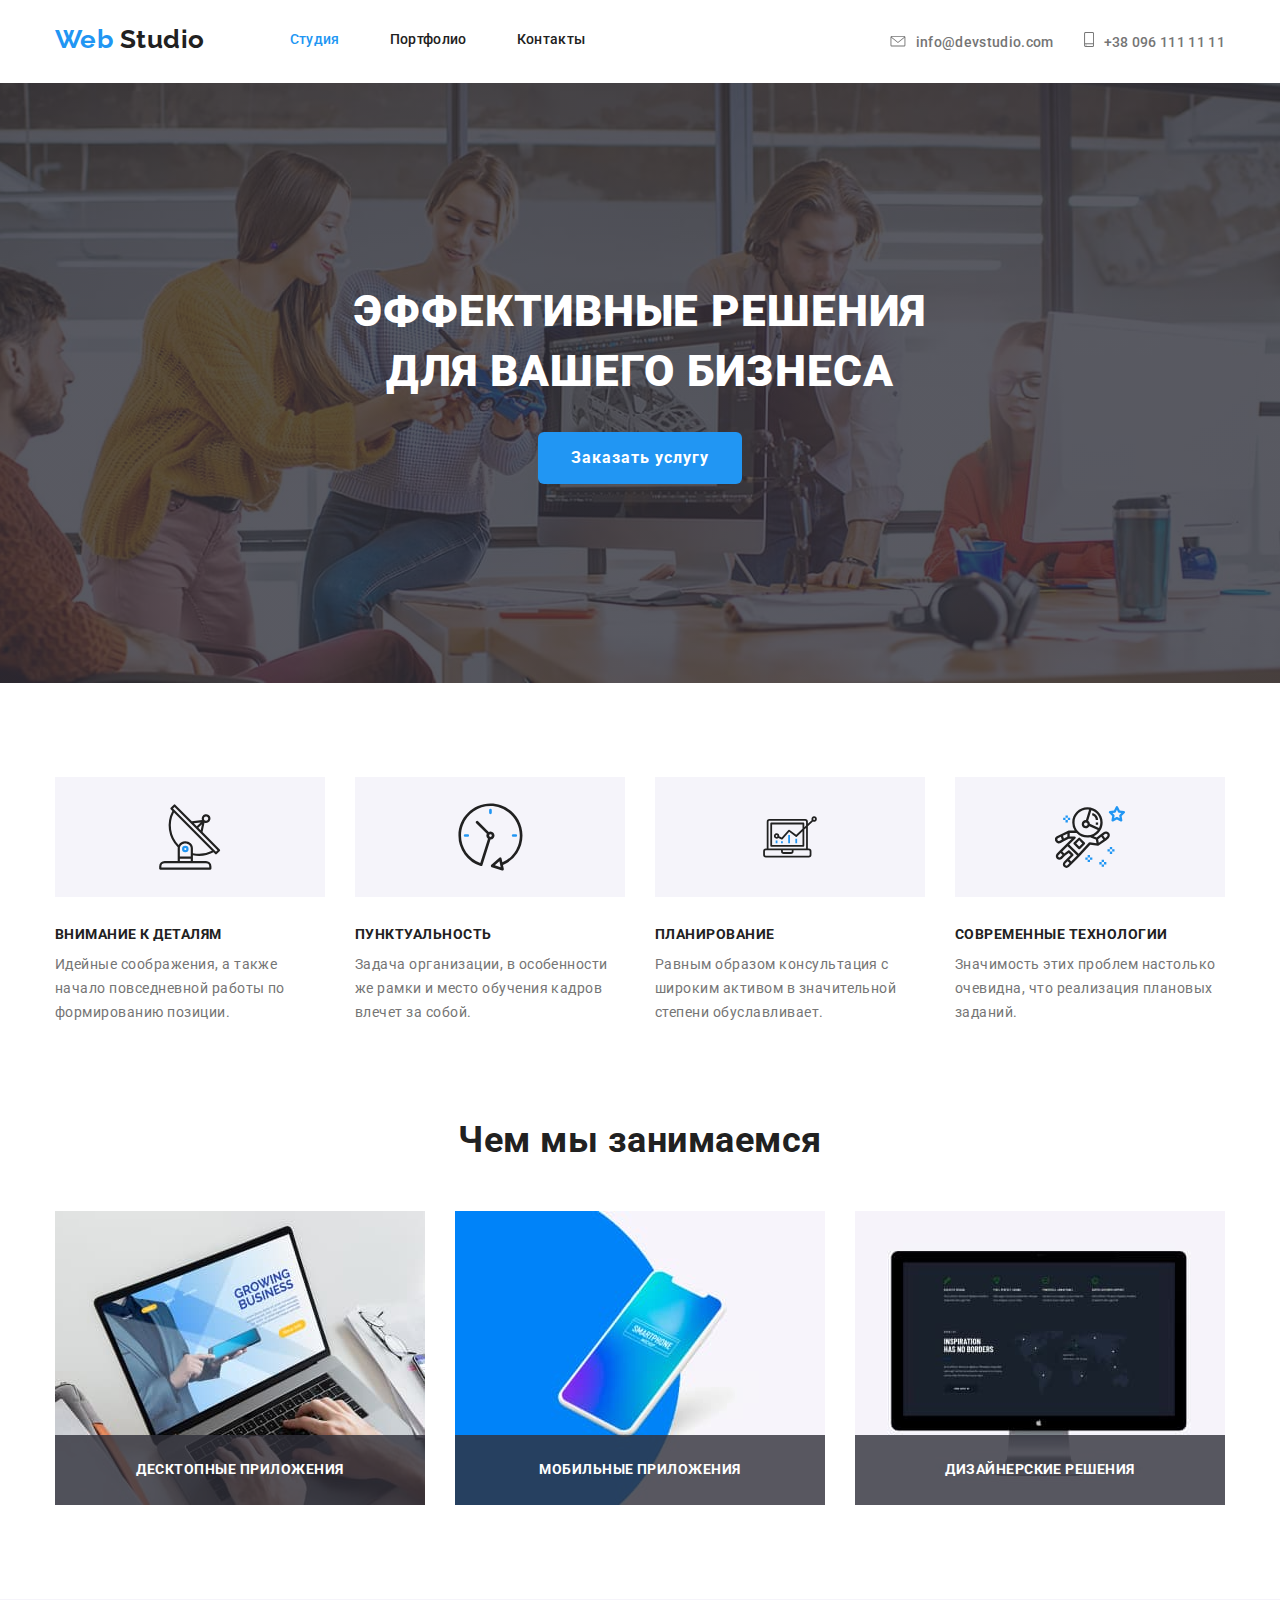
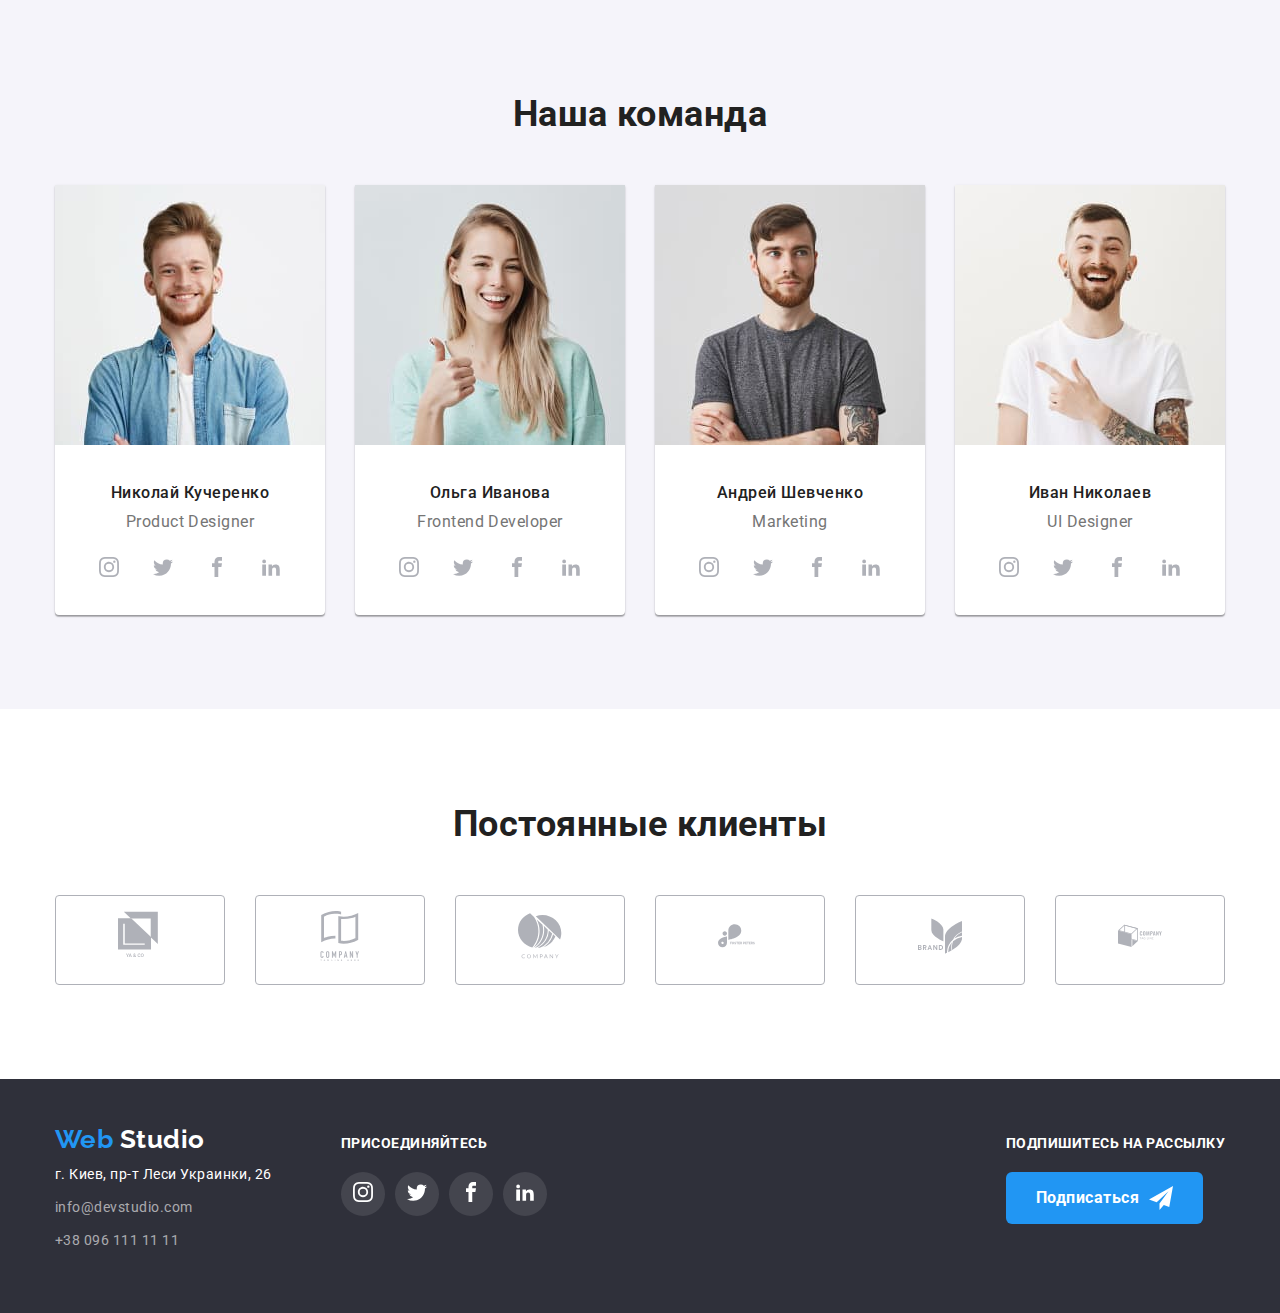
==== index.html @ 6abf18a4 "Ховеры без задержек, иконки еще не исправлены" ====
<!DOCTYPE html>
<html lang="ru">
  <head>
    <meta charset="UTF-8" />
    <meta name="viewport" content="width=device-width, initial-scale=1.0" />
    <title>Web Studio</title>
    <link
      href="https://fonts.googleapis.com/css2?family=Raleway:wght@700&family=Roboto:wght@400;500;700;900&display=swap"
      rel="stylesheet"
    />
    <link rel="stylesheet" type="text/css" href="./css/normalize.css" />
    <link rel="stylesheet" type="text/css" href="./css/styles.css" />
  </head>
  <body>
    <header>
      <!--Nav-->
      <div class="container flex">
        <nav>
          <ul class="nav list">
            <li class="nav-logo-li">
              <!--Logo-->
              <a href="./index.html" class="logo header">
                <span class="logo-web">Web</span> Studio</a
              >
            </li>
            <li class="nav-li">
              <a href="#" class="style-link nav-link current">Студия</a>
            </li>
            <li class="nav-li">
              <a href="./portfolio.html" class="style-link nav-link"
                >Портфолио</a
              >
            </li>
            <li class="nav-li">
              <a href="#" class="style-link nav-link">Контакты</a>
            </li>
          </ul>
        </nav>
        <!--Contacts-->
        <address class="contact">
          <div class="mail">
            <a href="mailto:info@devstudio.com" class="style-link contact-link"
              ><svg class="address-icon envelope">
                <use href="./images/symbol-defs.svg#icon-envelope"></use></svg
              >info@devstudio.com
            </a>
          </div>
          <div class="phone">
            <a href="tel:+380961111111" class="style-link contact-link"
              ><svg class="address-icon smartphone">
                <use href="./images/symbol-defs.svg#icon-smartphone"></use></svg
              >+38 096 111 11 11</a
            >
          </div>
        </address>
      </div>
    </header>
    <main>
      <!--Hero section-->
      <section class="hero">
        <div class="hero-content">
          <h1 class="hero-title">
            Эффективные решения <br />
            для вашего бизнеса
          </h1>
          <a href="#" class="hero-button">Заказать услугу</a>
        </div>
      </section>
      <!--Advantages-->
      <section class="advantages">
        <div class="container">
          <h2 class="hidden-title" hidden>Наши сильные стороны</h2>
          <!--этот заголовок будет скрыт в css-->

          <ul class="advantages-list list">
            <li>
              <div class="advantages-icon">
                <svg class="icon-antenna">
                  <use href="./images/symbol-defs.svg#icon-antenna"></use>
                </svg>
              </div>
              <h3>Внимание к деталям</h3>
              <p class="advantages-text">
                Идейные соображения, а также начало повседневной работы по
                формированию позиции.
              </p>
            </li>
            <li>
              <div class="advantages-icon">
                <svg class="icon-clock">
                  <use href="./images/symbol-defs.svg#icon-clock"></use>
                </svg>
              </div>
              <h3>Пунктуальность</h3>
              <p class="advantages-text">
                Задача организации, в особенности же рамки и место обучения
                кадров влечет за собой.
              </p>
            </li>
            <li>
              <div class="advantages-icon">
                <svg class="icon-diagram">
                  <use href="./images/symbol-defs.svg#icon-diagram"></use>
                </svg>
              </div>
              <h3>Планирование</h3>
              <p class="advantages-text">
                Равным образом консультация с широким активом в значительной
                степени обуславливает.
              </p>
            </li>
            <li>
              <div class="advantages-icon">
                <svg class="icon-astronaut">
                  <use href="./images/symbol-defs.svg#icon-astronaut"></use>
                </svg>
              </div>
              <h3>Современные технологии</h3>
              <p class="advantages-text">
                Значимость этих проблем настолько очевидна, что реализация
                плановых заданий.
              </p>
            </li>
          </ul>
        </div>
      </section>

      <!--Products-->
      <section class="products">
        <div class="container">
          <h2>Чем мы занимаемся</h2>
          <ul class="products-list list">
            <li class="product">
              <img src="./images/desctop.jpg" alt="ноутбук" width="370" />
              <h3 class="products-item">Десктопные приложения</h3>
            </li>
            <li class="product">
              <img
                src="./images/mobyle.jpg"
                alt="мобильный телефон"
                width="370"
              />
              <h3 class="products-item">Мобильные приложения</h3>
            </li>
            <li class="product">
              <img src="./images/design.jpg" alt="экран монитора" width="370" />
              <h3 class="products-item">Дизайнерские решения</h3>
            </li>
          </ul>
        </div>
      </section>

      <!--Team-->
      <section class="team">
        <div class="container">
          <h2 class="team-title">Наша команда</h2>
          <ul class="team-list list">
            <li>
              <img
                src="./images/photo-smit.jpg"
                alt="фото Николая"
                width="270"
              />
              <h3 class="team-style team-member">Николай Кучеренко</h3>
              <p class="team-style team-position">Product Designer</p>
              <ul class="social-icons list">
                <li class="social-button">
                  <a href="#" aria-label="Instagram" class="style-link"
                    ><svg class="social-icon instagram">
                      <use
                        href="./images/symbol-defs.svg#icon-instagram"
                      ></use></svg
                  ></a>
                </li>
                <li class="social-button">
                  <a href="#" aria-label="Twitter" class="style-link"
                    ><svg class="social-icon twitter">
                      <use
                        href="./images/symbol-defs.svg#icon-twitter"
                      ></use></svg
                  ></a>
                </li>
                <li class="social-button">
                  <a href="#" aria-label="Facebook" class="style-link"
                    ><svg class="social-icon facebook">
                      <use
                        href="./images/symbol-defs.svg#icon-facebook"
                      ></use></svg
                  ></a>
                </li>
                <li class="social-button">
                  <a href="#" aria-label="LinkedIn" class="style-link"
                    ><svg
                      width="20px"
                      height="20px"
                      class="social-icon linkedin"
                    >
                      <use
                        href="./images/symbol-defs.svg#icon-linkedin"
                      ></use></svg
                  ></a>
                </li>
              </ul>
            </li>
            <li>
              <img
                src="./images/photo-stewart.jpg"
                alt="фото Ольги"
                width="270"
              />
              <h3 class="team-style team-member">Ольга Иванова</h3>
              <p class="team-style team-position">Frontend Developer</p>
              <ul class="social-icons list">
                <li class="social-button">
                  <a href="#" aria-label="Instagram" class="style-link"
                    ><svg class="social-icon instagram">
                      <use
                        href="./images/symbol-defs.svg#icon-instagram"
                      ></use></svg
                  ></a>
                </li>
                <li class="social-button">
                  <a href="#" aria-label="Twitter" class="style-link"
                    ><svg class="social-icon twitter">
                      <use
                        href="./images/symbol-defs.svg#icon-twitter"
                      ></use></svg
                  ></a>
                </li>
                <li class="social-button">
                  <a href="#" aria-label="Facebook" class="style-link"
                    ><svg class="social-icon facebook">
                      <use
                        href="./images/symbol-defs.svg#icon-facebook"
                      ></use></svg
                  ></a>
                </li>
                <li class="social-button">
                  <a href="#" aria-label="LinkedIn" class="style-link"
                    ><svg class="social-icon linkedin">
                      <use
                        href="./images/symbol-defs.svg#icon-linkedin"
                      ></use></svg
                  ></a>
                </li>
              </ul>
            </li>
            <li>
              <img
                src="./images/photo-jakis.jpg"
                alt="фото Андрея"
                width="270"
              />
              <h3 class="team-style team-member">Андрей Шевченко</h3>
              <p class="team-style team-position">Marketing</p>
              <ul class="social-icons list">
                <li class="social-button">
                  <a href="#" aria-label="Instagram" class="style-link"
                    ><svg class="social-icon instagram">
                      <use
                        href="./images/symbol-defs.svg#icon-instagram"
                      ></use></svg
                  ></a>
                </li>
                <li class="social-button">
                  <a href="#" aria-label="Twitter" class="style-link"
                    ><svg class="social-icon twitter">
                      <use
                        href="./images/symbol-defs.svg#icon-twitter"
                      ></use></svg
                  ></a>
                </li>
                <li class="social-button">
                  <a href="#" aria-label="Facebook" class="style-link"
                    ><svg class="social-icon facebook">
                      <use
                        href="./images/symbol-defs.svg#icon-facebook"
                      ></use></svg
                  ></a>
                </li>
                <li class="social-button">
                  <a href="#" aria-label="LinkedIn" class="style-link"
                    ><svg class="social-icon linkedin">
                      <use
                        href="./images/symbol-defs.svg#icon-linkedin"
                      ></use></svg
                  ></a>
                </li>
              </ul>
            </li>
            <li>
              <img src="./images/photo-doe.jpg" alt="фото Ивана" width="270" />
              <h3 class="team-style team-member">Иван Николаев</h3>
              <p class="team-style team-position">UI Designer</p>
              <ul class="social-icons list">
                <li class="social-button">
                  <a href="#" aria-label="Instagram" class="style-link"
                    ><svg class="social-icon instagram">
                      <use
                        href="./images/symbol-defs.svg#icon-instagram"
                      ></use></svg
                  ></a>
                </li>
                <li class="social-button">
                  <a href="#" aria-label="Twitter" class="style-link"
                    ><svg class="social-icon twitter">
                      <use
                        href="./images/symbol-defs.svg#icon-twitter"
                      ></use></svg
                  ></a>
                </li>
                <li class="social-button">
                  <a href="#" aria-label="Facebook" class="style-link"
                    ><svg class="social-icon facebook">
                      <use
                        href="./images/symbol-defs.svg#icon-facebook"
                      ></use></svg
                  ></a>
                </li>
                <li class="social-button">
                  <a href="#" aria-label="LinkedIn" class="style-link"
                    ><svg class="social-icon linkedin">
                      <use
                        href="./images/symbol-defs.svg#icon-linkedin"
                      ></use></svg
                  ></a>
                </li>
              </ul>
            </li>
          </ul>
        </div>
      </section>

      <section>
        <div class="container">
          <h2>Постоянные клиенты</h2>
          <ul class="clients-list list">
            <li>
              <a href="#"
                ><svg class="company" alt="Компания 1">
                  <use href="./images/symbol-defs.svg#icon-logo-1"></use></svg
              ></a>
            </li>
            <li>
              <a href="#"
                ><svg class="company" alt="Компания 2">
                  <use href="./images/symbol-defs.svg#icon-logo-2"></use></svg
              ></a>
            </li>
            <li>
              <a href="#"
                ><svg class="company" alt="Компания 3">
                  <use href="./images/symbol-defs.svg#icon-logo-3"></use></svg
              ></a>
            </li>
            <li>
              <a href="#"
                ><svg class="company" alt="Компания 4">
                  <use href="./images/symbol-defs.svg#icon-logo-4"></use></svg
              ></a>
            </li>
            <li>
              <a href="#"
                ><svg class="company" alt="Компания 5">
                  <use href="./images/symbol-defs.svg#icon-logo-5"></use></svg
              ></a>
            </li>
            <li>
              <a href="#"
                ><svg class="company" alt="Компания 6">
                  <use href="./images/symbol-defs.svg#icon-logo-6"></use></svg
              ></a>
            </li>
          </ul>
        </div>
      </section>
    </main>
    <footer class="footer-color">
      <div class="container">
        <div class="footer-flex">
          <div class="footer-flex-address">
            <a href="./index.html" class="block logo footer-color-text">
              <span class="logo-web">Web</span> Studio</a
            >
            <address class="address footer-color-text">
              <span class="address-text">г. Киев, пр-т Леси Украинки, 26</span>
              <a href="mailto:info@devstudio.com" class="address-link"
                >info@devstudio.com</a
              >
              <a href="tel:+380961111111" class="address-link"
                >+38 096 111 11 11</a
              >
            </address>
          </div>
          <div class="footer-flex-snet">
            <p class="footer-color-text footer-text">Присоединяйтесь</p>
            <ul class="social-icons list">
              <li class="footer-social-button">
                <a href="#" aria-label="Instagram" class="style-link"
                  ><svg class="footer-social-icon instagram">
                    <use
                      href="./images/symbol-defs.svg#icon-instagram"
                    ></use></svg
                ></a>
              </li>
              <li class="footer-social-button">
                <a href="#" aria-label="Twitter" class="style-link"
                  ><svg class="footer-social-icon twitter">
                    <use
                      href="./images/symbol-defs.svg#icon-twitter"
                    ></use></svg
                ></a>
              </li>
              <li class="footer-social-button">
                <a href="#" aria-label="Facebook" class="style-link"
                  ><svg class="footer-social-icon facebook">
                    <use
                      href="./images/symbol-defs.svg#icon-facebook"
                    ></use></svg
                ></a>
              </li>
              <li class="footer-social-button">
                <a href="#" aria-label="LinkedIn" class="style-link"
                  ><svg class="footer-social-icon linkedin">
                    <use
                      href="./images/symbol-defs.svg#icon-linkedin"
                    ></use></svg
                ></a>
              </li>
            </ul>
          </div>

          <div class="footer-flex-sub">
            <p class="footer-color-text footer-text">Подпишитесь на рассылку</p>
            <a href="#" class="subscribe-button">Подписаться</a>
            <!--форма подписки на рассылку-->
          </div>
        </div>
        <!-- <p class="developed-by">2020 | Developed by GoIT Students</p> -->
      </div>
    </footer>
  </body>
</html>
---- css/styles.css ----
:root {
  --primary-text-color: #757575;
  --title-text-color: #212121;
  --light-text-color: #ffffff;
  --accent-color: #2196f3;
  --primary-white-color: #ffffff;
  --background-dim-color: rgba(47, 48, 58, 0.8);
  --shadow-color: #f5f4fa;
  --social-icon-color: #afb1b8;
  --footer-social-background: rgba(255, 255, 255, 0.1);
  --footer-social-color: #ffffff;
}

html {
  box-sizing: border-box;
}

*,
*::before,
*::after {
  box-sizing: inherit;
}

body {
  margin: 0px;

  background-color: var(--primary-white-color);
  color: var(--primary-text-color);

  font-family: 'Roboto', sans-serif;
  font-weight: 400;
  font-size: 14px;
  line-height: 1.71;
  letter-spacing: 0.48px;
}

.container {
  width: 1200px;
  margin-left: auto;
  margin-right: auto;
  padding-left: 15px;
  padding-right: 15px;
  /* outline: 2px solid var(--accent-color); */
}

section {
  margin-bottom: 0px;
  margin-top: 0px;
}

.list {
  list-style: none;
  margin: 0px;
  padding: 0px;
}

p {
  margin: 0px;
}
/* Logo in header and footer*/
.logo {
  font-family: 'Raleway', sans-serif;
  font-weight: 700;
  font-size: 26px;
  line-height: 1.2;
  letter-spacing: 0.48px;
  text-decoration: none;
}
.header {
  margin-bottom: 8px;
  color: var(--title-text-color);
}
.footer-color-text {
  color: var(--light-text-color);
}
.logo-web {
  color: var(--accent-color);
}

/* Nav */
.flex {
  display: flex;
  justify-content: space-between;
}
.style-link {
  font-weight: 500;
  line-height: 1.14;
  letter-spacing: 0.32px;
  text-decoration: none;
}

.nav {
  display: flex;
  align-items: center;
}

.nav-logo-li {
  margin-right: 85px;
}
.nav-li:not(:last-child) {
  margin-right: 50px;
}

.nav-link {
  display: block;
  padding-top: 32px;
  padding-bottom: 32px;

  color: var(--title-text-color);
}

.nav-link:hover,
.nav-link:focus,
.contact-link:hover,
.contact-link:focus {
  color: var(--accent-color);
}

.nav-link.current {
  color: var(--accent-color);
}

.contact {
  display: flex;
  align-items: baseline;
}

.address-icon {
  fill: var(--primary-text-color);
  margin-right: 10px;
}
/* .address-icon:hover,
.address-icon:focus {
  fill: var(--accent-color);
} */
.envelope {
  width: 16px;
  height: 11.2px;
}
.smartphone {
  width: 10px;
  height: 15px;
}
.mail {
  display: flex;
  margin-right: 30px;
}
.mail:hover .envelope,
.mail:focus .envelope,
.phone:hover .smartphone,
.phone:focus .smartphone {
  fill: var(--accent-color);
}
.phone {
  display: flex;
}
.contact-link {
  display: block;
  padding-top: 32px;
  padding-bottom: 32px;
  color: var(--primary-text-color);
  font-style: normal;
}
.contact-link + .contact-link {
  margin-left: 30px;
}

/*Hero*/
.hero {
  background-color: var(--background-dim-color);
  background-image: linear-gradient(
      to right,
      var(--background-dim-color),
      var(--background-dim-color)
    ),
    url(../images/hero.jpg);
  background-size: cover;
  background-position: center;

  text-align: center;

  margin-left: auto;
  margin-right: auto;
  display: flex;
  justify-content: center;
  align-items: center;

  height: 600px;
  max-width: 1600px;
  /* width: 100%; */
}

.hero-title {
  margin-top: 0px;
  margin-bottom: 30px;

  color: var(--light-text-color);

  font-weight: 900;
  font-size: 44px;
  line-height: 1.36;
  text-align: center;
  letter-spacing: 0.96px;
  text-transform: uppercase;
}

.hero-button {
  display: inline-block;
  border: 1px solid transparent;
  border-radius: 6px;
  padding: 10px 32px;
  /* margin-left: auto;
  margin-right: auto; */

  color: var(--light-text-color);
  background-color: var(--accent-color);

  font-weight: 700;
  font-size: 16px;
  line-height: 1.87;
  letter-spacing: 0.96px;
  text-decoration: none;
  text-align: center;
}

h2 {
  margin-top: 0px;
  margin-bottom: 50px;
  padding-top: 94px;
  color: var(--title-text-color);

  font-weight: 700;
  font-size: 36px;
  line-height: 1.17;
  letter-spacing: 0.48px;
  text-align: center;
}

h3 {
  margin-top: 30px;
  margin-bottom: 10px;
  color: var(--title-text-color);

  font-weight: 700;
  font-size: 14px;
  line-height: 1.14;
  letter-spacing: 0.48px;
  text-transform: uppercase;
}

/* Advantages*/
.advantages-text {
  margin: 0px;
}
.advantages-list,
.products-list,
.team-list,
.social-icons,
.clients-list {
  display: flex;
}
.advantages-list > li,
.team-list > li {
  width: 270px;
}
.advantages-list > li {
  margin-top: 94px;
}
.advantages-icon {
  display: flex;
  justify-content: center;
  align-items: center;
  background-color: var(--shadow-color);
  height: 120px;
}
.icon-antenna {
  width: 65.32px;
  height: 70px;
}
.icon-clock {
  width: 66.96px;
  height: 70px;
}
.icon-diagram {
  width: 70px;
  height: 53.69px;
}
.icon-astronaut {
  width: 70px;
  height: 70px;
}
/* .advantages-list > li::before {
  display: block;
  content: '';

  height: 120px;
  background-color: #f5f4fa;
  border-radius: 4px;
  background-repeat: no-repeat;
  background-position: center;
}
.icon-antenna::before {
  background-image: url(../images/antenna.png);
}
.icon-clock::before {
  background-image: url(../images/clock.png);
}
.icon-diagram::before {
  background-image: url(../images/diagram.png);
}
.icon-astronaut::before {
  background-image: url(../images/astronaut.png);
} */

.advantages-list > li + li,
.products-list > li + li,
.team-list > li + li,
.clients-list > li + li {
  margin-left: 30px;
}

/*Products*/
.products-item {
  position: absolute;
  bottom: 0px;
  right: 0px;

  width: 370px;
  margin-top: 0px;
  margin-bottom: 0px;
  padding-top: 27px;
  padding-bottom: 27px;
  color: var(--light-text-color);
  background-color: var(--background-dim-color);

  text-align: center;
}
.product {
  position: relative;
  width: 370px;
  margin-bottom: 94px;
}

/*Team*/
.team {
  background-color: #f5f4fa;
}

.team-list > li {
  background-color: var(--primary-white-color);
  margin-bottom: 94px;

  box-shadow: 0px 2px 1px rgba(0, 0, 0, 0.2), 0px 1px 1px rgba(0, 0, 0, 0.14),
    0px 1px 3px rgba(0, 0, 0, 0.12);
  border-radius: 0px 0px 4px 4px;
}
.team-style {
  font-size: 16px;
  line-height: 1.19;
  letter-spacing: 0.48px;
  text-align: center;
  text-transform: none;
}

.team-member {
  color: var(--title-text-color);

  font-weight: 500;
}

.team-position {
  margin-top: 0px;
  margin-bottom: 16px;
  color: var(--primary-text-color);
}

/*Social networks icons*/
.social-icon {
  fill: var(--social-icon-color);
}
.social-button,
.footer-social-button {
  display: inline-flex;
  justify-content: center;
  align-items: center;
  margin-bottom: 24px;
  width: 44px;
  height: 44px;
  border-radius: 50%;
}
.social-button:first-child {
  margin-left: 32px;
}
.social-button:last-child {
  margin-right: 32px;
}
.instagram,
.linkedin,
.twitter,
.facebook {
  width: 44px;
  height: 44px;
  padding: 12px;
}
.social-icon:hover,
.social-icon:focus {
  fill: var(--light-text-color);
}
.social-button:hover,
.social-button:focus {
  /* fill: var(--light-text-color); */
  background-color: var(--accent-color);
}
.social-icons > li + li {
  margin-left: 10px;
}
.social-icons > li {
  margin-bottom: 24px;
}

/*Clients*/
.clients-list > li {
  border: 1px solid var(--social-icon-color);
  box-sizing: border-box;
  border-radius: 4px;

  display: flex; /*флэксом расположила по центру логотип компании*/
  justify-content: center;
  align-items: center;

  width: 170px;
  height: 90px;
  margin-bottom: 94px;
}
.clients-list > li:hover,
.clients-list > li:focus {
  border: 1px solid var(--accent-color);
}
.company {
  fill: var(--social-icon-color);
  width: 170px;
  height: 90px;
}
.company:hover,
.company:focus {
  fill: var(--accent-color);
}
.company:nth-child(1) {
  padding: 20px 63px;
}
.company:nth-child(2) {
  padding: 19px 65px;
}
.company:nth-child(3) {
  padding: 24px 65px;
}
.company:nth-child(4) {
  padding: 24px 45px;
}
.company:nth-child(5) {
  padding: 22px 55px;
}
.company:nth-child(6) {
  padding: 22px 40px;
}
/*Footer*/
.footer-color {
  background-color: #2f303a;
}
.address {
  /* display: block;
  margin-top: 0px;
  margin-bottom: 9px; */
  font-style: normal;
  line-height: 1.7;
}
.block {
  display: block;
  margin: 0px;
}

.footer-flex .block {
  margin-top: 45px;
  margin-bottom: 8px;
}

.address-link {
  display: block;
  margin-bottom: 9px;
  color: rgba(255, 255, 255, 0.6);
  text-decoration: none;
}
.address-text {
  display: block;
  margin-bottom: 9px;
}

.footer-text {
  margin-bottom: 20px;
  padding-top: 57px;
  font-weight: 700;
  line-height: 1.14;
  text-transform: uppercase;
}
/* .footer-link {
  width: 44px;
  height: 44px;
  display: inline-flex;
  align-items: center;
  justify-content: center;
  border: 1px solid transparent;
  border-radius: 50px;
  background-color: rgba(255, 255, 255, 0.1);
  background-position: center;
  background-repeat: no-repeat;
} */
/* .footer-instagram {
  background-image: url(../images/instagram-white.png);
}
.footer-twitter {
  background-image: url(../images/twitter-white.png);
}
.footer-facebook {
  background-image: url(../images/facebook-white.png);
}
.footer-linkedin {
  background-image: url(../images/linkedin-white.png);
} */
.footer-social-icon {
  fill: var(--footer-social-color);
}
.footer-social-button {
  background-color: var(--footer-social-background);
}
.footer-social-button:hover,
.footer-social-button:focus {
  /* color: var(--light-text-color); */
  background-color: var(--accent-color);
}

/* .developed-by {
  margin-top: 46px;
  padding-bottom: 21px;
  color: rgba(255, 255, 255, 0.4);
  font-size: 12px;
  line-height: 2;
  text-align: center;
  letter-spacing: 0.03em;
} */

.footer-flex {
  display: flex;
}

.footer-flex-address {
  margin-right: 69px;
  margin-bottom: 51px;
}
.footer-flex-sub {
  margin-left: auto;
}
.subscribe-button {
  display: inline-flex;
  align-items: center;
  border: 1px solid transparent;
  border-radius: 6px;
  padding: 10px 29px;

  color: var(--light-text-color);
  background-color: var(--accent-color);

  font-weight: 700;
  font-size: 16px;
  line-height: 1.88;
  text-decoration: none;
  text-align: center;
  cursor: pointer;
}
.subscribe-button::after {
  width: 24px;
  height: 24px;
  content: '';
  background-image: url(../images/icon-send.svg);
  margin-left: 10px;
}

/*Portfolio page*/

.portfolio-title {
  margin: 0px;
}
.filter-group {
  display: flex;
  justify-content: center;
  padding-top: 93px;
  margin-bottom: 50px;
}

.filter {
  border: 0px;
  border-radius: 5px;
  background-color: #f5f4fa;
  margin-right: 8px;
  padding: 6px 22px;

  font-weight: 500;
  font-size: 16px;
  line-height: 1.6;
}
.filter:hover,
.filter:focus {
  color: var(--light-text-color);
  background-color: var(--accent-color);
}

/*Projects cards*/
.projects-list {
  display: flex;
  flex-wrap: wrap;
}
.projects-item {
  /* position: relative; */
  width: calc((100% - 60px) / 3);
  margin-right: 30px;
  margin-bottom: 30px;
  background: #ffffff;
  border: 1px solid #eeeeee;
  box-sizing: border-box;
}
.projects-item:hover {
  box-shadow: 1px 4px 6px rgba(0, 0, 0, 0.16), 0px 4px 4px rgba(0, 0, 0, 0.06),
    0px 1px 1px rgba(0, 0, 0, 0.12);
}
.projects-item:nth-child(3n) {
  margin-right: 0px;
}
.projects-item:nth-last-child(-n + 3) {
  margin-bottom: 94px;
}

.projects-link {
  position: relative;
  text-decoration: none;
}
.projects-item:hover .project-description-box,
.projects-item:focus .project-description-box {
  opacity: 1;
}
.projects-title {
  padding-top: 0px;
  padding-left: 24px;
  margin-top: 20px;
  margin-bottom: 4px;
  color: var(--title-text-color);

  font-size: 18px;
  line-height: 2;
  letter-spacing: 0.96px;
  text-align: left;
  text-decoration: none;
}
.projects-kind {
  padding-left: 24px;
  margin-bottom: 20px; /*потом заменить на padding*/
  color: var(--primary-text-color);

  font-size: 16px;
  line-height: 1.87;
}
.project-description-box {
  position: absolute;
  right: 0;
  bottom: 0;

  background-color: rgba(33, 150, 243, 0.9);
  display: flex;
  align-items: center;
  height: 294px;
  opacity: 0;
}
.projects-description {
  color: var(--light-text-color);
  padding-left: 24px;
  padding-right: 24px;
  font-size: 18px;
  line-height: 1.56;
}
.product > img {
  display: block;
}
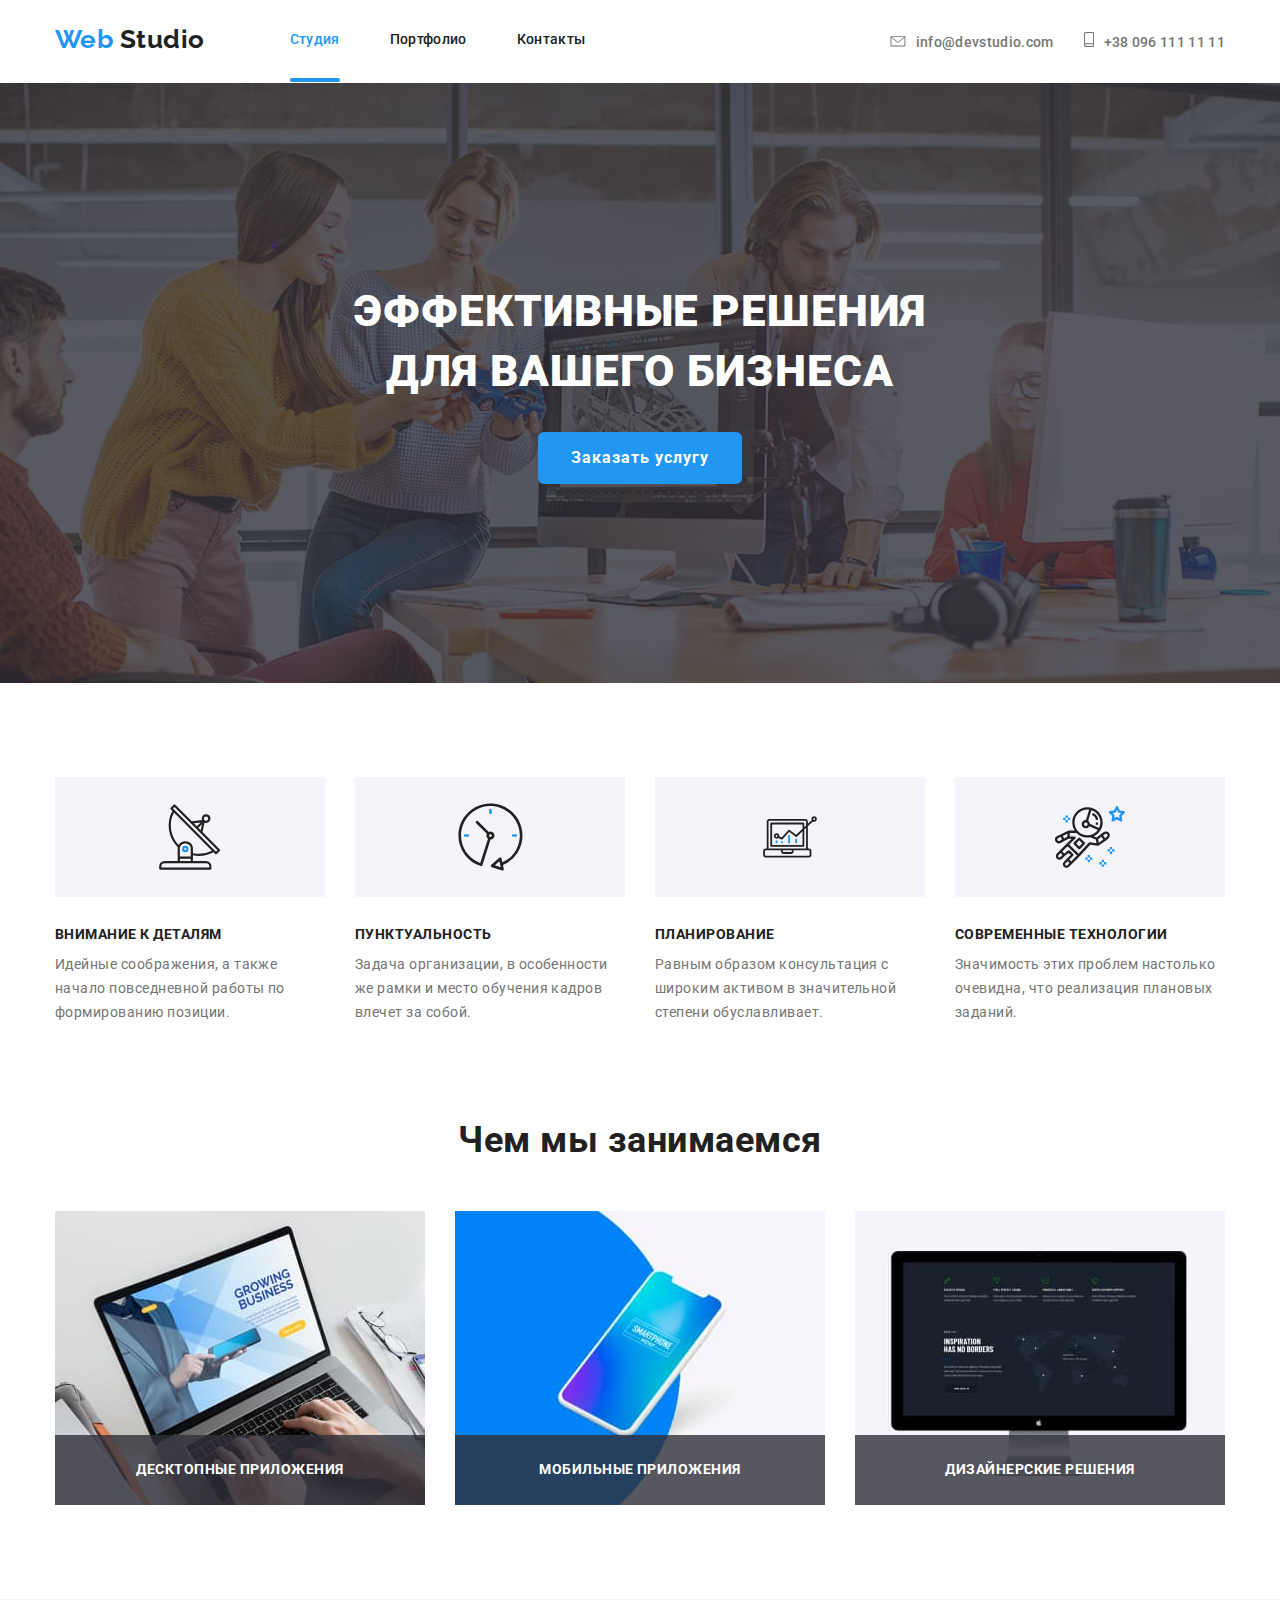
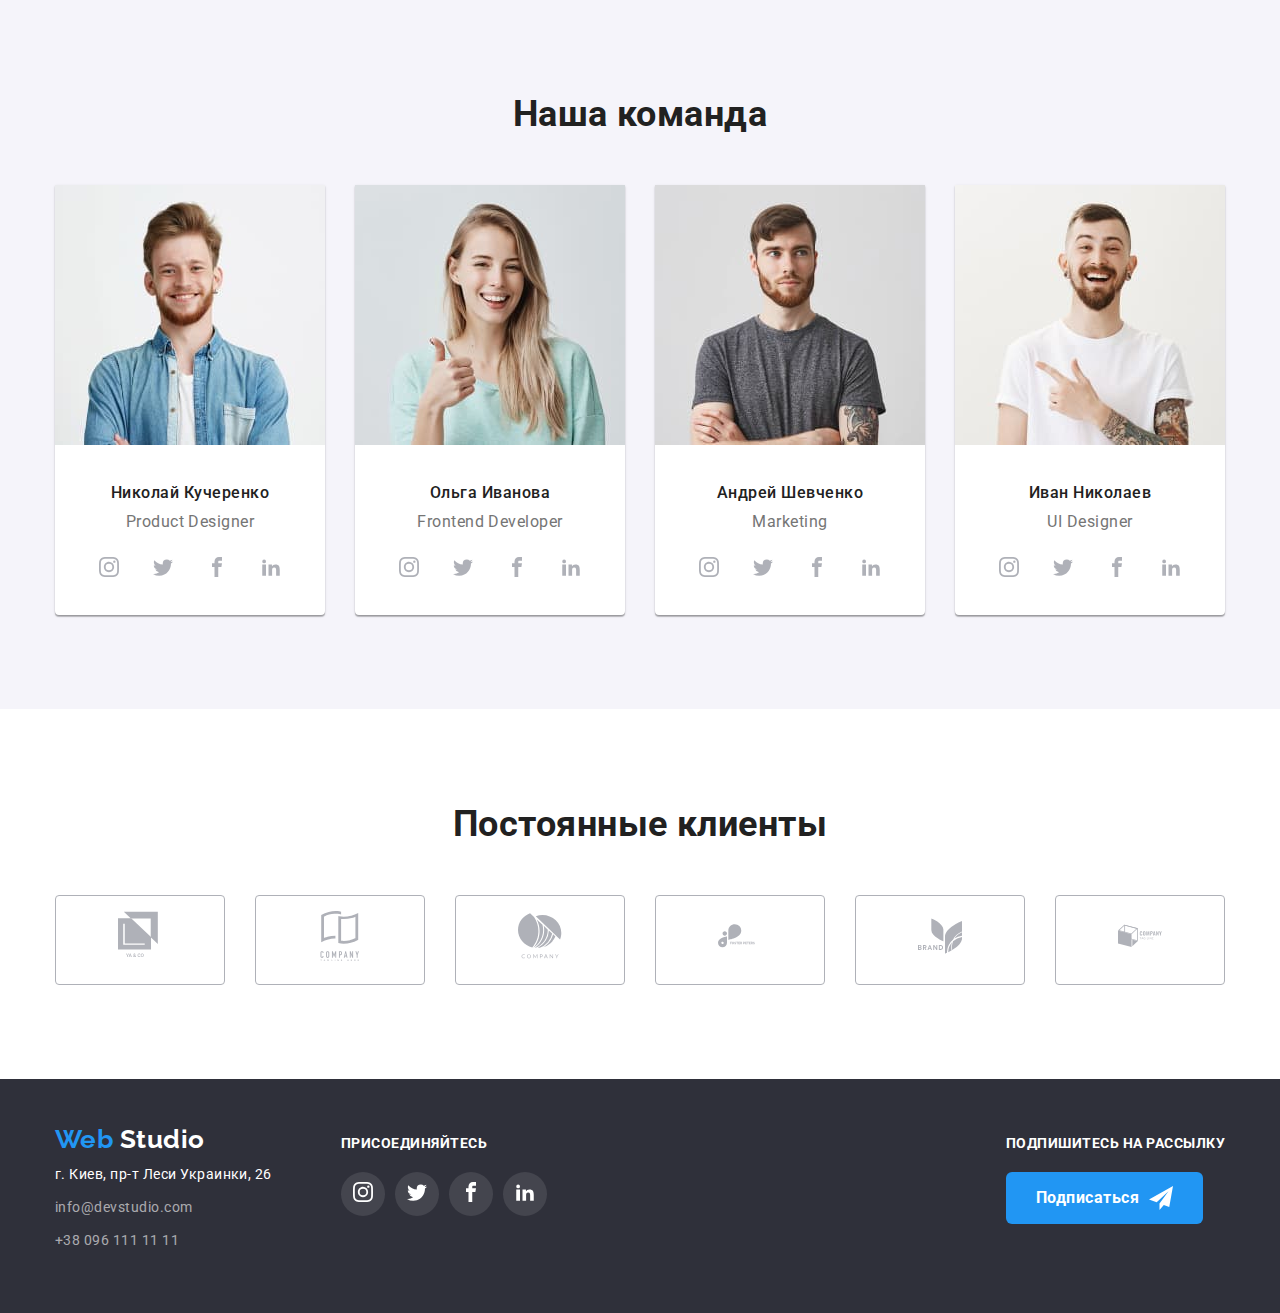
==== commit 5d3d6011: "Готовая работа" ====
--- a/index.html
+++ b/index.html
@@ -439,5 +439,8 @@
         <!-- <p class="developed-by">2020 | Developed by GoIT Students</p> -->
       </div>
     </footer>
+    <!-- <div class="backdrop is-hidden">
+      <div class="modal"></div>
+    </div> -->
   </body>
 </html>
--- a/css/styles.css
+++ b/css/styles.css
@@ -40,7 +40,6 @@
   margin-right: auto;
   padding-left: 15px;
   padding-right: 15px;
-  /* outline: 2px solid var(--accent-color); */
 }
 
 section {
@@ -105,10 +104,25 @@
   display: block;
   padding-top: 32px;
   padding-bottom: 32px;
+  position: relative;
 
   color: var(--title-text-color);
-}
-
+  transition: color 250ms cubic-bezier(0.4, 0, 0.2, 1);
+}
+.nav-link::after {
+  content: '';
+  display: block;
+  position: absolute;
+  top: 78px;
+  width: 100%;
+  height: 4px;
+  border-radius: 4px;
+  background-color: var(--accent-color);
+  opacity: 0;
+}
+.nav-link.nav-link.current::after {
+  opacity: 1;
+}
 .nav-link:hover,
 .nav-link:focus,
 .contact-link:hover,
@@ -129,21 +143,21 @@
   fill: var(--primary-text-color);
   margin-right: 10px;
 }
-/* .address-icon:hover,
-.address-icon:focus {
-  fill: var(--accent-color);
-} */
+
 .envelope {
   width: 16px;
   height: 11.2px;
+  transition: fill 250ms cubic-bezier(0.4, 0, 0.2, 1);
 }
 .smartphone {
   width: 10px;
   height: 15px;
+  transition: fill 250ms cubic-bezier(0.4, 0, 0.2, 1);
 }
 .mail {
   display: flex;
   margin-right: 30px;
+  /* transition: color 250ms cubic-bezier(0.4, 0, 0.2, 1); */
 }
 .mail:hover .envelope,
 .mail:focus .envelope,
@@ -153,6 +167,7 @@
 }
 .phone {
   display: flex;
+  /* transition: color 250ms cubic-bezier(0.4, 0, 0.2, 1); */
 }
 .contact-link {
   display: block;
@@ -160,6 +175,7 @@
   padding-bottom: 32px;
   color: var(--primary-text-color);
   font-style: normal;
+  transition: color 250ms cubic-bezier(0.4, 0, 0.2, 1);
 }
 .contact-link + .contact-link {
   margin-left: 30px;
@@ -377,6 +393,7 @@
 /*Social networks icons*/
 .social-icon {
   fill: var(--social-icon-color);
+  transition: fill 250ms cubic-bezier(0.4, 0, 0.2, 1);
 }
 .social-button,
 .footer-social-button {
@@ -387,6 +404,8 @@
   width: 44px;
   height: 44px;
   border-radius: 50%;
+
+  transition: background-color 250ms cubic-bezier(0.4, 0, 0.2, 1);
 }
 .social-button:first-child {
   margin-left: 32px;
@@ -402,13 +421,12 @@
   height: 44px;
   padding: 12px;
 }
-.social-icon:hover,
-.social-icon:focus {
+.social-button:hover .social-icon,
+.social-button:focus .social-icon {
   fill: var(--light-text-color);
 }
 .social-button:hover,
 .social-button:focus {
-  /* fill: var(--light-text-color); */
   background-color: var(--accent-color);
 }
 .social-icons > li + li {
@@ -431,6 +449,7 @@
   width: 170px;
   height: 90px;
   margin-bottom: 94px;
+  transition: border 250ms cubic-bezier(0.4, 0, 0.2, 1);
 }
 .clients-list > li:hover,
 .clients-list > li:focus {
@@ -440,6 +459,7 @@
   fill: var(--social-icon-color);
   width: 170px;
   height: 90px;
+  transition: fill 250ms cubic-bezier(0.4, 0, 0.2, 1);
 }
 .company:hover,
 .company:focus {
@@ -606,6 +626,8 @@
   font-weight: 500;
   font-size: 16px;
   line-height: 1.6;
+  transition: color 250ms cubic-bezier(0.4, 0, 0.2, 1),
+    background-color 250ms cubic-bezier(0.4, 0, 0.2, 1);
 }
 .filter:hover,
 .filter:focus {
@@ -619,13 +641,14 @@
   flex-wrap: wrap;
 }
 .projects-item {
-  /* position: relative; */
+  position: relative;
   width: calc((100% - 60px) / 3);
   margin-right: 30px;
   margin-bottom: 30px;
   background: #ffffff;
   border: 1px solid #eeeeee;
   box-sizing: border-box;
+  transition: box-shadow 250ms cubic-bezier(0.4, 0, 0.2, 1);
 }
 .projects-item:hover {
   box-shadow: 1px 4px 6px rgba(0, 0, 0, 0.16), 0px 4px 4px rgba(0, 0, 0, 0.06),
@@ -637,14 +660,15 @@
 .projects-item:nth-last-child(-n + 3) {
   margin-bottom: 94px;
 }
-
 .projects-link {
-  position: relative;
   text-decoration: none;
 }
 .projects-item:hover .project-description-box,
 .projects-item:focus .project-description-box {
-  opacity: 1;
+  transform: translateY(0%);
+}
+.product-image {
+  display: block;
 }
 .projects-title {
   padding-top: 0px;
@@ -667,16 +691,22 @@
   font-size: 16px;
   line-height: 1.87;
 }
+.projects-overlay {
+  position: relative;
+  overflow: hidden;
+}
 .project-description-box {
   position: absolute;
   right: 0;
-  bottom: 0;
+  top: 0;
+  transform: translateY(100%);
 
   background-color: rgba(33, 150, 243, 0.9);
   display: flex;
   align-items: center;
   height: 294px;
-  opacity: 0;
+  /* z-index: 10; */
+  transition: transform 250ms cubic-bezier(0.4, 0, 0.2, 1);
 }
 .projects-description {
   color: var(--light-text-color);
@@ -688,3 +718,25 @@
 .product > img {
   display: block;
 }
+/* Модальное окно с формой */
+.backdrop {
+  position: fixed;
+  top: 0;
+  left: 0;
+  width: 100%;
+  height: 100%;
+  background-color: rgba(0, 0, 0, 0.2);
+}
+.backdrop.is-hidden {
+  opacity: 0;
+  pointer-events: none;
+}
+.modal {
+  position: absolute;
+  top: 50%;
+  left: 50%;
+  transform: translate(-50%, -50%);
+  background-color: var(--primary-white-color);
+  width: 528px;
+  height: 581px;
+}
